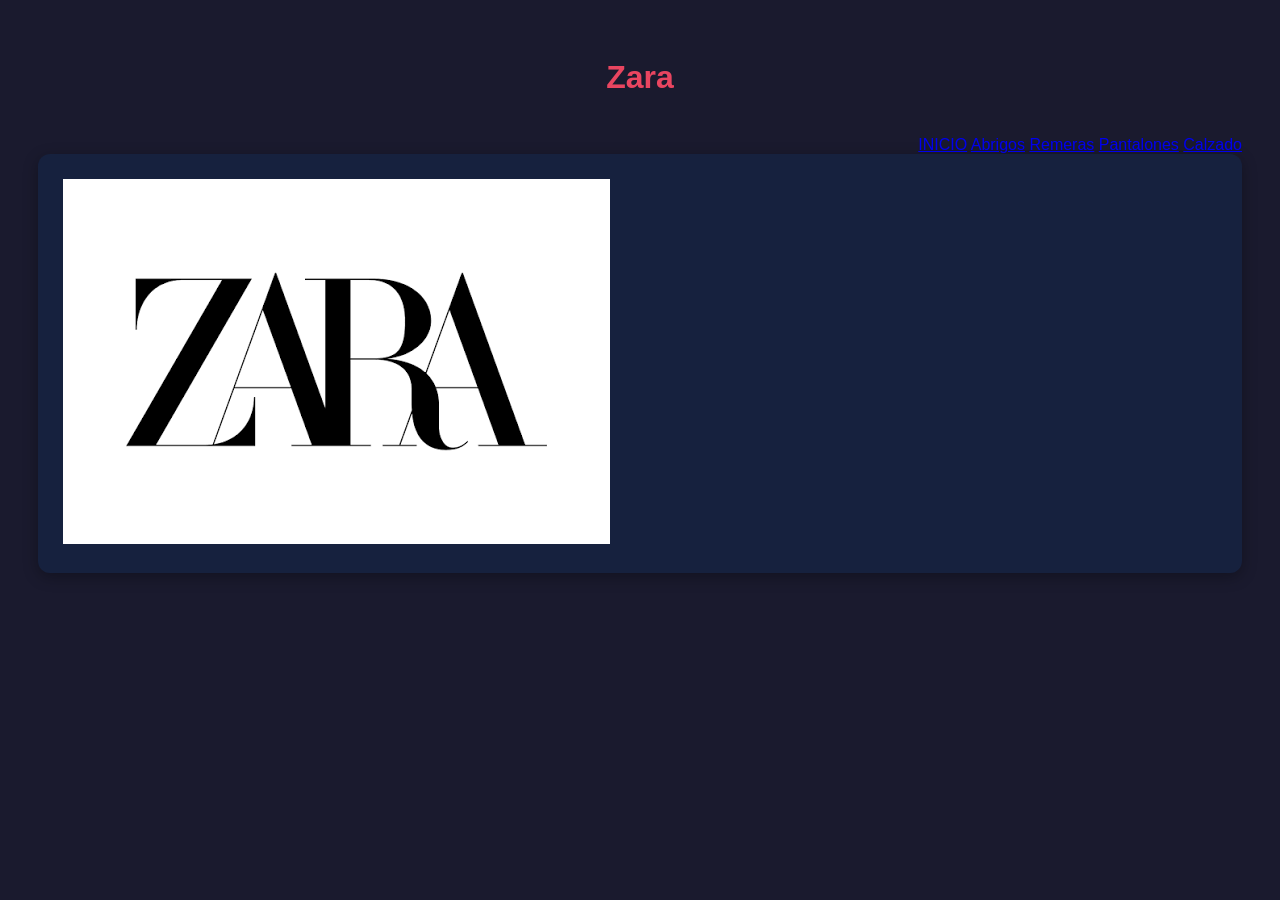
==== index.html @ 74ad04ce "primer commit" ====
<!DOCTYPE html>
<html lang="en">
<head>
    <meta charset="UTF-8">
    <meta name="viewport" content="width=device-width, initial-scale=1.0">
    <title>INICIO</title> 
    <link rel="stylesheet" href="styles.css" type="text/css">

</head>
<body>
    
    <header>
    <h1>Zara</h1>
         <nav>
           
            <a href="index.html">INICIO</a>
            <a href="pagina1.html">Abrigos</a>
            <a href="pagina2.html">Remeras</a>
            <a href="pagina3.html">Pantalones</a>
            <a href="pagina4.html">Calzado</a>
        </nav>
        </header>
  
        <section>
        <div class="flex-item">
            <div class="flex-item"><img src="zara.png" ></div>
        </div>
    </section>


    
</body>
</html>
---- styles.css ----
header {
font-size: 100%;
text-align: right;

}

.flex-item img{
     width: right;
    height: auto;
    margin-left: auto;
    margin-right: auto;
    }
.flex-item:hover {               
    transform: scale(1.02);  
   
}



h1
/*
 * ============================================================================
 *  styles.css — Hoja de estilos con Flexbox (comentada línea por línea)
 *  Cada propiedad tiene un comentario explicando qué hace.
 * ============================================================================
 */

/* ==================================================================
   RESET BÁSICO
   Elimina los márgenes y paddings por defecto del navegador,
   y unifica el modelo de caja para todos los elementos.
   ================================================================== */

* {                              /* Selector universal: afecta a TODOS los elementos */
    margin: 0;                   /* Elimina el margen externo por defecto */
    padding: 0;                  /* Elimina el padding interno por defecto */
    box-sizing: border-box;      /* Hace que width/height incluyan padding y border,
                                    así el tamaño total no se desborda */
}

/* ==================================================================
   ESTILOS DEL CUERPO (body)
   Define la apariencia general de la página.
   ================================================================== */

body {
    font-family: 'Segoe UI', Tahoma, Geneva, Verdana, sans-serif; /* Tipografía: prueba Segoe UI,
                                    si no está disponible usa Tahoma, Geneva, Verdana,
                                    y como último recurso cualquier sans-serif */
    background: #1a1a2e;         /* Fondo azul muy oscuro para toda la página */
    color: #eee;                 /* Color de texto: gris muy claro (#eeeeee) */
    padding: 30px;               /* Espacio interior de 30px en los 4 lados del body */
}

/* ==================================================================
   TÍTULOS
   ================================================================== */

h1 {
    text-align: center;          /* Centra el texto horizontalmente */
    margin-bottom: 40px;         /* Espacio debajo del h1 de 40px */
    color: #e94560;              /* Color rojo/rosado para que destaque */
}

h2 {
    margin-bottom: 15px;         /* Espacio debajo del h2 de 15px */
    color: #0f3460;              /* Color azul oscuro para contraste con las secciones */
    font-size: 1.2rem;           /* Tamaño de fuente: 1.2 veces el tamaño raíz (rem) */
}

/* ==================================================================
   SECCIONES
   Cada bloque de ejemplo está envuelto en un <section>.
   ================================================================== */

section {
    background: #16213e;         /* Fondo azul medio-oscuro para cada sección */
    border-radius: 12px;         /* Esquinas redondeadas con radio de 12px */
    padding: 25px;               /* Espacio interior de 25px en los 4 lados */
    margin-bottom: 35px;         /* Espacio debajo de cada sección: 35px */
    box-shadow: 0 4px 15px rgba(0, 0, 0, 0.3); /* Sombra: desplazamiento X=0, Y=4px,
                                    difuminado=15px, color negro con 30% de opacidad */
}

/* ==================================================================
   CONTENEDOR FLEX GENÉRICO (.flex-container)
   Esta clase convierte cualquier div en un contenedor flex.
   ================================================================== */

.flex-container {
    display: flex;               /* ACTIVA FLEXBOX: convierte este elemento en
                                    un contenedor flexible. Todos sus hijos directos
                                    se convierten automáticamente en "flex items" */
    gap: 10px;                   /* Espacio uniforme de 10px ENTRE los items flex,
                                    tanto horizontal como verticalmente (propiedad moderna) */
    background: #0f3460;         /* Fondo azul oscuro para visualizar el contenedor */
    border-radius: 8px;          /* Esquinas redondeadas de 8px */
    padding: 15px;               /* Espacio interior de 15px */
    min-height: 100px;           /* Altura mínima de 100px, crece si el contenido lo requiere */
}

/* ==================================================================
   ITEMS FLEX (.flex-item)
   Estilo base para todos los elementos dentro de un contenedor flex.
   ================================================================== */


.flex-item:hover {               /* Pseudoclase :hover — se activa al pasar el mouse */
    transform: scale(1.01);      /* Escala el item al 105% de su tamaño original,
                                    creando un efecto de "agrandamiento" sutil */
}

/* ==================================================================
   EJEMPLO 1 — flex-direction: row (POR DEFECTO)
   Los items se alinean horizontalmente de izquierda a derecha.
   ================================================================== */

#ejemplo1 {
    flex-direction: row;         /* Eje principal = horizontal →
                                    Los items se colocan uno al lado del otro,
                                    de izquierda a derecha (este es el valor por defecto) */
}

/* ==================================================================
   EJEMPLO 2 — flex-direction: column
   Los items se alinean verticalmente de arriba hacia abajo.
   ================================================================== */

#ejemplo2 {
    flex-direction: column;      /* Eje principal = vertical ↓
                                    Los items se apilan uno debajo del otro,
                                    de arriba hacia abajo */
}

/* ==================================================================
   EJEMPLO 3 — justify-content: space-between
   Distribuye los items con espacio entre ellos.
   ================================================================== */

#ejemplo3 {
    justify-content: space-between; /* Distribuye el espacio sobrante ENTRE los items:
                                       - El primer item pegado al inicio
                                       - El último item pegado al final
                                       - Espacio igual entre cada par de items */
}

/* ==================================================================
   EJEMPLO 4 — justify-content: center
   Centra los items horizontalmente dentro del contenedor.
   ================================================================== */

#ejemplo4 {
    justify-content: center;     /* Agrupa todos los items en el CENTRO del eje principal
                                    (horizontal por defecto), dejando espacio igual
                                    a izquierda y derecha */
}

/* ==================================================================
   EJEMPLO 5 — align-items: center
   Centra los items verticalmente en el eje cruzado.
   ================================================================== */

#ejemplo5 {
    align-items: center;         /* Alinea los items en el CENTRO del eje cruzado
                                    (vertical cuando flex-direction es row).
                                    Útil para centrar verticalmente contenido
                                    de distintas alturas */
    height: 150px;               /* Altura fija de 150px para que se note el centrado vertical */
}

/* ==================================================================
   EJEMPLO 6 — flex-wrap: wrap
   Permite que los items salten a la siguiente línea si no caben.
   ================================================================== */

#ejemplo6 {
    flex-wrap: wrap;             /* Si los items no caben en una sola línea,
                                    se mueven a la(s) siguiente(s) línea(s).
                                    Sin wrap, se encogerían o desbordarían */
}

#ejemplo6 .flex-item {
    flex: 0 0 calc(33.333% - 10px); /* Atajo flex: [flex-grow] [flex-shrink] [flex-basis]
                                       0 = no crece (no ocupa espacio extra)
                                       0 = no se encoge (mantiene su tamaño)
                                       calc(33.333% - 10px) = ancho base: un tercio del
                                       contenedor menos 10px para compensar el gap */
}

/* ==================================================================
   EJEMPLO 7 — flex-grow (crecimiento proporcional)
   Los items crecen para ocupar el espacio sobrante en proporción.
   ================================================================== */

#ejemplo7 .flex-item:nth-child(1) { /* Selecciona el PRIMER hijo .flex-item */
    flex: 1;                     /* Atajo para flex-grow: 1
                                    Ocupa 1 parte del espacio disponible */
}

#ejemplo7 .flex-item:nth-child(2) { /* Selecciona el SEGUNDO hijo .flex-item */
    flex: 2;                     /* Atajo para flex-grow: 2
                                    Ocupa 2 partes del espacio disponible
                                    → el doble que los items con flex: 1 */
}

#ejemplo7 .flex-item:nth-child(3) { /* Selecciona el TERCER hijo .flex-item */
    flex: 1;                     /* Ocupa 1 parte del espacio disponible,
                                    igual que el primer item */
}

/* ==================================================================
   EJEMPLO 8 — NAVBAR CON FLEXBOX
   Barra de navegación real usando flexbox.
   ================================================================== */

.navbar {
    display: flex;               /* Convierte la navbar en contenedor flex */
    justify-content: space-between; /* Logo a la izquierda, links a la derecha,
                                       espacio máximo entre ellos */
    align-items: center;         /* Centra verticalmente logo y links */
    background: #0f3460;         /* Fondo azul oscuro */
    border-radius: 8px;          /* Esquinas redondeadas */
    padding: 15px 25px;          /* 15px arriba/abajo, 25px izquierda/derecha */
}

.navbar .logo {
    font-size: 1.5rem;           /* Tamaño de fuente grande para el logo */
    font-weight: bold;           /* Negrita para que destaque */
    color: #e94560;              /* Color rojo/rosado del tema */
}

.navbar .nav-links {
    display: flex;               /* También convierte la lista de links en flex,
                                    así los <li> quedan en fila horizontal */
    gap: 25px;                   /* Espacio de 25px entre cada link */
    list-style: none;            /* Elimina los puntos/viñetas de la lista <ul> */
}

.navbar .nav-links a {
    color: #eee;                 /* Color de los links: gris claro */
    text-decoration: none;       /* Elimina el subrayado por defecto de los links */
    transition: color 0.2s;      /* Transición suave de 0.2s al cambiar de color */
}

.navbar .nav-links a:hover {     /* Al pasar el mouse sobre un link */
    color: #f7f3f4;              /* Cambia a rojo/rosado (efecto hover) */
}

/* ==================================================================
   EJEMPLO 9 — CARDS CON FLEXBOX
   Tarjetas responsivas que se adaptan al ancho disponible.
   ================================================================== */

.card-container {
    display: flex;               /* Contenedor flex para las cards */
    gap: 20px;                   /* Espacio de 20px entre cards */
    flex-wrap: wrap;             /* Si no caben, las cards saltan a la siguiente línea
                                    → diseño responsivo sin media queries */
}

.card {
    flex: 1 1 250px;             /* Atajo flex: [grow] [shrink] [basis]
                                    1 = puede crecer para ocupar espacio extra
                                    1 = puede encogerse si falta espacio
                                    250px = ancho base mínimo deseado */
    background: #0f3460;         /* Fondo azul oscuro para cada card */
    border-radius: 10px;         /* Esquinas redondeadas */
    overflow: hidden;            /* Oculta cualquier contenido que se salga del borde
                                    redondeado (útil con .card-img) */
    transition: transform 0.3s, box-shadow 0.3s; /* Transición suave para dos propiedades:
                                    transform y box-shadow, ambas en 0.3 segundos */
}

.card:hover {
    transform: translateY(-5px); /* Eleva la card 5px hacia arriba al pasar el mouse */
    box-shadow: 0 8px 25px rgba(233, 69, 96, 0.3); /* Sombra más pronunciada con
                                    tono rosado al 30% de opacidad */
}

.card-img {
    height: 140px;               /* Altura fija para la imagen decorativa */
    background: linear-gradient(135deg, #e94560, #0f3460); /* Degradado diagonal (135°):
                                    de rojo #e94560 a azul #0f3460 */
}

.card-body {
    padding: 20px;               /* Espacio interior de 20px para el contenido textual */
}

.card-body h3 {
    margin-bottom: 10px;         /* Espacio debajo del título de la card */
    color: #e94560;              /* Color rojo/rosado para el título */
}

.card-body p {
    font-size: 0.9rem;           /* Texto ligeramente más pequeño que el base */
    color: #ccc;                 /* Color gris medio para el párrafo */
    line-height: 1.5;            /* Altura de línea: 1.5 veces el tamaño de fuente,
                                    mejora la legibilidad del texto */
}

.card-body button {
    margin-top: 15px;            /* Espacio arriba del botón para separarlo del texto */
    background: #f3f2f2;         /* Fondo rojo/rosado */
    color: #fff;                 /* Texto blanco */
    border: none;                /* Sin borde */
    padding: 10px 20px;          /* 10px arriba/abajo, 20px izquierda/derecha */
    border-radius: 5px;          /* Esquinas ligeramente redondeadas */
    cursor: pointer;             /* Cambia el cursor a "manito" al pasar sobre el botón */
    font-weight: bold;           /* Texto en negrita */
    transition: background 0.2s; /* Transición suave de 0.2s para el color de fondo */
}

.card-body button:hover {
    background: #c73650;         /* Rojo más oscuro al pasar el mouse */
}

/* ==================================================================
   EJEMPLO 10 — CENTRADO PERFECTO
   Combina justify-content + align-items para centrar en ambos ejes.
   ================================================================== */

.centered-box {
    display: flex;               /* Activa flexbox en este contenedor */
    justify-content: center;     /* Centra horizontalmente (eje principal) */
    align-items: center;         /* Centra verticalmente (eje cruzado) */
    height: 200px;               /* Altura fija para que se aprecie el centrado vertical */
    background: #0f3460;         /* Fondo azul oscuro */
    border-radius: 8px;          /* Esquinas redondeadas */
}

.centered-content {
    background: #e94560;         /* Fondo rojo/rosado para el elemento centrado */
    padding: 30px 50px;          /* 30px arriba/abajo, 50px izquierda/derecha */
    border-radius: 8px;          /* Esquinas redondeadas */
    font-weight: bold;           /* Negrita */
    font-size: 1.2rem;           /* Tamaño de fuente grande */
}

/* ==================================================================
   ETIQUETAS DE PROPIEDAD (.prop-tag)
   Pequeñas etiquetas que muestran el nombre de cada propiedad CSS usada.
   ================================================================== */

.prop-tag {
    display: inline-block;       /* Se comporta como bloque pero en línea,
                                    permite aplicar padding y margin */
    background: #e94560;         /* Fondo rojo/rosado */
    color: #fff;                 /* Texto blanco */
    font-family: monospace;      /* Fuente monoespaciada (tipo código) */
    font-size: 0.85rem;          /* Tamaño ligeramente menor que el base */
    padding: 3px 8px;            /* 3px arriba/abajo, 8px izquierda/derecha */
    border-radius: 4px;          /* Esquinas redondeadas sutiles */
    margin-bottom: 10px;         /* Espacio debajo de la etiqueta */
}
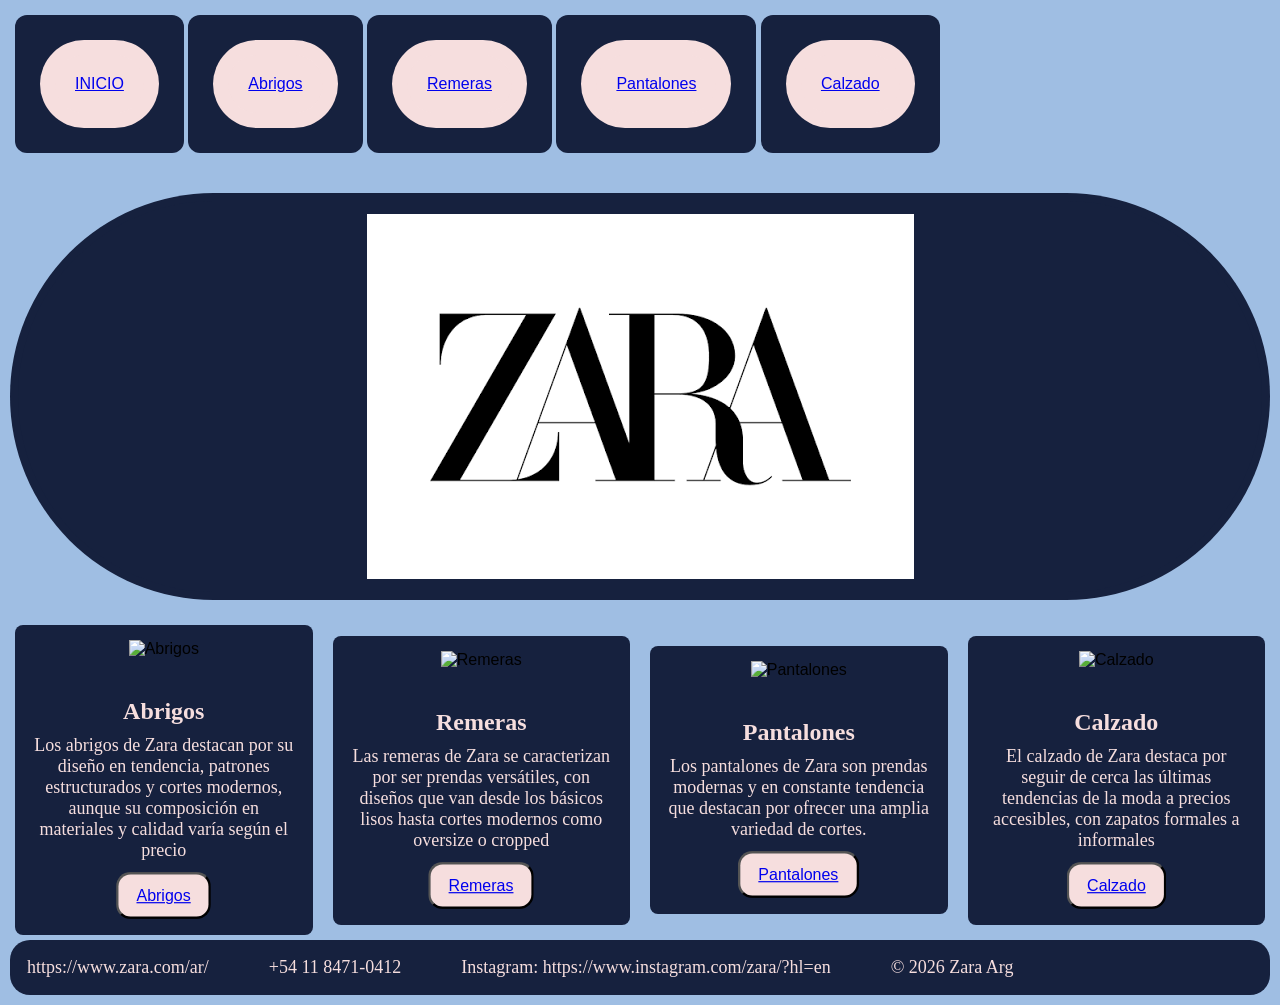
==== commit 832c6dc4: "trabajo" ====
--- a/index.html
+++ b/index.html
@@ -10,24 +10,106 @@
 <body>
     
     <header>
-    <h1>Zara</h1>
-         <nav>
-           
-            <a href="index.html">INICIO</a>
-            <a href="pagina1.html">Abrigos</a>
-            <a href="pagina2.html">Remeras</a>
-            <a href="pagina3.html">Pantalones</a>
-            <a href="pagina4.html">Calzado</a>
-        </nav>
-        </header>
-  
-        <section>
+   
+    <section>
         <div class="flex-item">
-            <div class="flex-item"><img src="zara.png" ></div>
+            <div class="flex-item">
+            <a href="index.html">INICIO</a></div>
         </div>
     </section>
 
 
+          <section>
+        <div class="flex-item">
+            <div class="flex-item">
+            <a href="pagina1.html">Abrigos</a></div>
+        </div>
+    </section>
+
+    <section>
+        <div class="flex-item">
+            <div class="flex-item">
+            <a href="pagina2.html">Remeras</a></div>
+        </div>
+    </section>
+
+    <section>
+        <div class="flex-item">
+            <div class="flex-item">
+            <a href="pagina3.html">Pantalones</a></div>
+        </div>
+    </section>
+
+    <section>
+        <div class="flex-item">
+            <div class="flex-item">
+            <a href="pagina4.html">Calzado</a></div>
+        </div>
+    </section>
+                </header>
+
+     
+        <div class="flex-img">
+            <div class="flex-img"><img src="zara.png" ></div>
+        </div>
+    
+
+
+<div class="contenedor-cajas">
+     <div class="cajas">
+        <div class="imagen-caja">
+        <img src="abrigos.jpeg" alt="Abrigos">
+        </div>
+        <div class="texto-cajas">
+            <h2>Abrigos</h2>
+        <p>Los abrigos de Zara destacan por su diseño en tendencia, patrones estructurados y cortes modernos, aunque su composición en materiales y calidad varía según el precio</p>
+        <button><a href="pagina1.html">Abrigos</a></button>
+        </div>
+    </div>
+
+<div class="cajas">
+        <div class="imagen-caja">
+        <img src="remeras.jpg" alt="Remeras">
+        </div>
+        <div class="texto-cajas">
+            <h3>Remeras</h3>
+        <p>Las remeras de Zara se caracterizan por ser prendas versátiles, con diseños que van desde los básicos lisos hasta cortes modernos como oversize o cropped</p>
+        <button><a href="pagina2.html">Remeras</a></button>
+        </div>
+    </div>
+
+<div class="cajas">
+        <div class="imagen-caja">
+        <img src="pantalon.jpg" alt="Pantalones">
+        </div>
+        <div class="texto-cajas">
+            <h4>Pantalones</h4>
+        <p> Los pantalones de Zara son prendas modernas y en constante tendencia que destacan por ofrecer una amplia variedad de cortes.</p>
+        <button><a href="pagina3.html">Pantalones</a></button>
+        </div>
+    </div>
+
+    <div class="cajas">
+        <div class="imagen-caja">
+        <img src="zapatosa.jpg" alt="Calzado">
+        </div>
+        <div class="texto-cajas">
+             <h5>Calzado</h5>
+        <p>El calzado de Zara destaca por seguir de cerca las últimas tendencias de la moda a precios accesibles, con zapatos formales a informales</p>
+        <button><a href="pagina4.html">Calzado</a></button>
+        </div>
+    </div>
+</div>
+    
+ <div class="contenedor2" 
+  class="contenedor-cajas2">
+    <div class="item-caja">https://www.zara.com/ar/</div>
+             <div class="item-caja">+54 11 8471-0412</div>
+            <div class="item-caja">Instagram: https://www.instagram.com/zara/?hl=en</div>
+     <div class="item-caja">© 2026 Zara Arg</div> 
+            </div>
+</div>
+
     
 </body>
 </html>
--- a/styles.css
+++ b/styles.css
@@ -1,355 +1,139 @@
-header {
-font-size: 100%;
-text-align: right;
-
+* {
+    box-sizing: border-box;
+    margin: 0;
+    padding: 5px;
+}
+.flex-item:hover {             
+    transform: scale(1.09);
+}
+section {
+    background:#16213e;
+    border-radius: 12px;
+    padding: 25px;
+    margin-bottom: 35px;
+    display: inline-block;
+   }
+.flex-item { 
+    background-color: #f6dede;
+    padding: 15px;
+justify-content: center;
+display: flex;
+    align-items: center;
+    border-radius: 11111111111px;
+    
+    
+}
+.flex-img { 
+    background-color: #16213e;
+    padding: 8px;
+     display: flex;      
+justify-content: center;     
+    align-items: center;   
+    width: 100%; 
+    border-radius: 11111111111px; 
 }
 
-.flex-item img{
-     width: right;
-    height: auto;
-    margin-left: auto;
-    margin-right: auto;
-    }
-.flex-item:hover {               
-    transform: scale(1.02);  
+body{ 
+    background-color: #9fbee3;
+    font-family: Arial, sans-serif;
+   
+    
+}
+
+.contenedor-cajas {
+    display: flex;
+    justify-content: center;
+    align-items: center;
+    gap: 20px; 
+    margin-top: 20px;
+    
+}
+.cajas {
+    
+    flex: 300px;
+    background:#16213e;
+    border-radius: 8px;
+    overflow: hidden;   
+}
+h2{ 
+    text-align: center;
+    color: #f6dede;
+    font-size: 24px;
+    margin-top: 10px;
+}
+.texto-cajas{
+     text-align: center;
+    color: #f6dede;
+    font-size: 18px;
+ margin-top: 10px;
+    font-family: times new roman;
+}
+.imagen-caja {
+     display: flex;      
+justify-content: center;     
+    align-items: center; 
+    overflow: hidden;
+}
+h3{ 
+    text-align: center;
+  color: #f6dede;
+    font-size: 24px;
+    margin-top: 10px;
+}
+h4{ 
+    text-align: center;
+    color: #f6dede;
+    font-size: 24px;
+ margin-top: 10px;
+}
+h5{ 
+    text-align: center;
+ color: #f6dede;
+    font-size: 24px;
+    margin-top: 10px;
+}
+h6{ 
+    text-align: center;
+  color: #f6dede;
+    font-size: 24px;
+    margin-top: 10px;
+}
+.texto-cajas button{
+    display: block;
+    margin: 10px auto;
+padding: 10px;
+     background-color: #f6dede;
+color: #16213e;
+    border-radius: 12px;
+     transform: scale(1.20);
    
 }
+    
+.texto-cajas button:hover{
+    
+  transform: scale(1.39); 
 
-
-
-h1
-/*
- * ============================================================================
- *  styles.css — Hoja de estilos con Flexbox (comentada línea por línea)
- *  Cada propiedad tiene un comentario explicando qué hace.
- * ============================================================================
- */
-
-/* ==================================================================
-   RESET BÁSICO
-   Elimina los márgenes y paddings por defecto del navegador,
-   y unifica el modelo de caja para todos los elementos.
-   ================================================================== */
-
-* {                              /* Selector universal: afecta a TODOS los elementos */
-    margin: 0;                   /* Elimina el margen externo por defecto */
-    padding: 0;                  /* Elimina el padding interno por defecto */
-    box-sizing: border-box;      /* Hace que width/height incluyan padding y border,
-                                    así el tamaño total no se desborda */
+  }
+.contenedor2 {
+      display: flex;              
+    gap: 50px;                   
+    background: #16213e;        
+    border-radius: 20px;          
+    padding: 12px;              
+         
+    
 }
-
-/* ==================================================================
-   ESTILOS DEL CUERPO (body)
-   Define la apariencia general de la página.
-   ================================================================== */
-
-body {
-    font-family: 'Segoe UI', Tahoma, Geneva, Verdana, sans-serif; /* Tipografía: prueba Segoe UI,
-                                    si no está disponible usa Tahoma, Geneva, Verdana,
-                                    y como último recurso cualquier sans-serif */
-    background: #1a1a2e;         /* Fondo azul muy oscuro para toda la página */
-    color: #eee;                 /* Color de texto: gris muy claro (#eeeeee) */
-    padding: 30px;               /* Espacio interior de 30px en los 4 lados del body */
+.cajas-contenedor2 {
+    display: flex;                             
+    background: rgb(154, 182, 209);         
+    border-radius: 20px;          
+    padding: 20px;              
+    
+    
 }
-
-/* ==================================================================
-   TÍTULOS
-   ================================================================== */
-
-h1 {
-    text-align: center;          /* Centra el texto horizontalmente */
-    margin-bottom: 40px;         /* Espacio debajo del h1 de 40px */
-    color: #e94560;              /* Color rojo/rosado para que destaque */
-}
-
-h2 {
-    margin-bottom: 15px;         /* Espacio debajo del h2 de 15px */
-    color: #0f3460;              /* Color azul oscuro para contraste con las secciones */
-    font-size: 1.2rem;           /* Tamaño de fuente: 1.2 veces el tamaño raíz (rem) */
-}
-
-/* ==================================================================
-   SECCIONES
-   Cada bloque de ejemplo está envuelto en un <section>.
-   ================================================================== */
-
-section {
-    background: #16213e;         /* Fondo azul medio-oscuro para cada sección */
-    border-radius: 12px;         /* Esquinas redondeadas con radio de 12px */
-    padding: 25px;               /* Espacio interior de 25px en los 4 lados */
-    margin-bottom: 35px;         /* Espacio debajo de cada sección: 35px */
-    box-shadow: 0 4px 15px rgba(0, 0, 0, 0.3); /* Sombra: desplazamiento X=0, Y=4px,
-                                    difuminado=15px, color negro con 30% de opacidad */
-}
-
-/* ==================================================================
-   CONTENEDOR FLEX GENÉRICO (.flex-container)
-   Esta clase convierte cualquier div en un contenedor flex.
-   ================================================================== */
-
-.flex-container {
-    display: flex;               /* ACTIVA FLEXBOX: convierte este elemento en
-                                    un contenedor flexible. Todos sus hijos directos
-                                    se convierten automáticamente en "flex items" */
-    gap: 10px;                   /* Espacio uniforme de 10px ENTRE los items flex,
-                                    tanto horizontal como verticalmente (propiedad moderna) */
-    background: #0f3460;         /* Fondo azul oscuro para visualizar el contenedor */
-    border-radius: 8px;          /* Esquinas redondeadas de 8px */
-    padding: 15px;               /* Espacio interior de 15px */
-    min-height: 100px;           /* Altura mínima de 100px, crece si el contenido lo requiere */
-}
-
-/* ==================================================================
-   ITEMS FLEX (.flex-item)
-   Estilo base para todos los elementos dentro de un contenedor flex.
-   ================================================================== */
-
-
-.flex-item:hover {               /* Pseudoclase :hover — se activa al pasar el mouse */
-    transform: scale(1.01);      /* Escala el item al 105% de su tamaño original,
-                                    creando un efecto de "agrandamiento" sutil */
-}
-
-/* ==================================================================
-   EJEMPLO 1 — flex-direction: row (POR DEFECTO)
-   Los items se alinean horizontalmente de izquierda a derecha.
-   ================================================================== */
-
-#ejemplo1 {
-    flex-direction: row;         /* Eje principal = horizontal →
-                                    Los items se colocan uno al lado del otro,
-                                    de izquierda a derecha (este es el valor por defecto) */
-}
-
-/* ==================================================================
-   EJEMPLO 2 — flex-direction: column
-   Los items se alinean verticalmente de arriba hacia abajo.
-   ================================================================== */
-
-#ejemplo2 {
-    flex-direction: column;      /* Eje principal = vertical ↓
-                                    Los items se apilan uno debajo del otro,
-                                    de arriba hacia abajo */
-}
-
-/* ==================================================================
-   EJEMPLO 3 — justify-content: space-between
-   Distribuye los items con espacio entre ellos.
-   ================================================================== */
-
-#ejemplo3 {
-    justify-content: space-between; /* Distribuye el espacio sobrante ENTRE los items:
-                                       - El primer item pegado al inicio
-                                       - El último item pegado al final
-                                       - Espacio igual entre cada par de items */
-}
-
-/* ==================================================================
-   EJEMPLO 4 — justify-content: center
-   Centra los items horizontalmente dentro del contenedor.
-   ================================================================== */
-
-#ejemplo4 {
-    justify-content: center;     /* Agrupa todos los items en el CENTRO del eje principal
-                                    (horizontal por defecto), dejando espacio igual
-                                    a izquierda y derecha */
-}
-
-/* ==================================================================
-   EJEMPLO 5 — align-items: center
-   Centra los items verticalmente en el eje cruzado.
-   ================================================================== */
-
-#ejemplo5 {
-    align-items: center;         /* Alinea los items en el CENTRO del eje cruzado
-                                    (vertical cuando flex-direction es row).
-                                    Útil para centrar verticalmente contenido
-                                    de distintas alturas */
-    height: 150px;               /* Altura fija de 150px para que se note el centrado vertical */
-}
-
-/* ==================================================================
-   EJEMPLO 6 — flex-wrap: wrap
-   Permite que los items salten a la siguiente línea si no caben.
-   ================================================================== */
-
-#ejemplo6 {
-    flex-wrap: wrap;             /* Si los items no caben en una sola línea,
-                                    se mueven a la(s) siguiente(s) línea(s).
-                                    Sin wrap, se encogerían o desbordarían */
-}
-
-#ejemplo6 .flex-item {
-    flex: 0 0 calc(33.333% - 10px); /* Atajo flex: [flex-grow] [flex-shrink] [flex-basis]
-                                       0 = no crece (no ocupa espacio extra)
-                                       0 = no se encoge (mantiene su tamaño)
-                                       calc(33.333% - 10px) = ancho base: un tercio del
-                                       contenedor menos 10px para compensar el gap */
-}
-
-/* ==================================================================
-   EJEMPLO 7 — flex-grow (crecimiento proporcional)
-   Los items crecen para ocupar el espacio sobrante en proporción.
-   ================================================================== */
-
-#ejemplo7 .flex-item:nth-child(1) { /* Selecciona el PRIMER hijo .flex-item */
-    flex: 1;                     /* Atajo para flex-grow: 1
-                                    Ocupa 1 parte del espacio disponible */
-}
-
-#ejemplo7 .flex-item:nth-child(2) { /* Selecciona el SEGUNDO hijo .flex-item */
-    flex: 2;                     /* Atajo para flex-grow: 2
-                                    Ocupa 2 partes del espacio disponible
-                                    → el doble que los items con flex: 1 */
-}
-
-#ejemplo7 .flex-item:nth-child(3) { /* Selecciona el TERCER hijo .flex-item */
-    flex: 1;                     /* Ocupa 1 parte del espacio disponible,
-                                    igual que el primer item */
-}
-
-/* ==================================================================
-   EJEMPLO 8 — NAVBAR CON FLEXBOX
-   Barra de navegación real usando flexbox.
-   ================================================================== */
-
-.navbar {
-    display: flex;               /* Convierte la navbar en contenedor flex */
-    justify-content: space-between; /* Logo a la izquierda, links a la derecha,
-                                       espacio máximo entre ellos */
-    align-items: center;         /* Centra verticalmente logo y links */
-    background: #0f3460;         /* Fondo azul oscuro */
-    border-radius: 8px;          /* Esquinas redondeadas */
-    padding: 15px 25px;          /* 15px arriba/abajo, 25px izquierda/derecha */
-}
-
-.navbar .logo {
-    font-size: 1.5rem;           /* Tamaño de fuente grande para el logo */
-    font-weight: bold;           /* Negrita para que destaque */
-    color: #e94560;              /* Color rojo/rosado del tema */
-}
-
-.navbar .nav-links {
-    display: flex;               /* También convierte la lista de links en flex,
-                                    así los <li> quedan en fila horizontal */
-    gap: 25px;                   /* Espacio de 25px entre cada link */
-    list-style: none;            /* Elimina los puntos/viñetas de la lista <ul> */
-}
-
-.navbar .nav-links a {
-    color: #eee;                 /* Color de los links: gris claro */
-    text-decoration: none;       /* Elimina el subrayado por defecto de los links */
-    transition: color 0.2s;      /* Transición suave de 0.2s al cambiar de color */
-}
-
-.navbar .nav-links a:hover {     /* Al pasar el mouse sobre un link */
-    color: #f7f3f4;              /* Cambia a rojo/rosado (efecto hover) */
-}
-
-/* ==================================================================
-   EJEMPLO 9 — CARDS CON FLEXBOX
-   Tarjetas responsivas que se adaptan al ancho disponible.
-   ================================================================== */
-
-.card-container {
-    display: flex;               /* Contenedor flex para las cards */
-    gap: 20px;                   /* Espacio de 20px entre cards */
-    flex-wrap: wrap;             /* Si no caben, las cards saltan a la siguiente línea
-                                    → diseño responsivo sin media queries */
-}
-
-.card {
-    flex: 1 1 250px;             /* Atajo flex: [grow] [shrink] [basis]
-                                    1 = puede crecer para ocupar espacio extra
-                                    1 = puede encogerse si falta espacio
-                                    250px = ancho base mínimo deseado */
-    background: #0f3460;         /* Fondo azul oscuro para cada card */
-    border-radius: 10px;         /* Esquinas redondeadas */
-    overflow: hidden;            /* Oculta cualquier contenido que se salga del borde
-                                    redondeado (útil con .card-img) */
-    transition: transform 0.3s, box-shadow 0.3s; /* Transición suave para dos propiedades:
-                                    transform y box-shadow, ambas en 0.3 segundos */
-}
-
-.card:hover {
-    transform: translateY(-5px); /* Eleva la card 5px hacia arriba al pasar el mouse */
-    box-shadow: 0 8px 25px rgba(233, 69, 96, 0.3); /* Sombra más pronunciada con
-                                    tono rosado al 30% de opacidad */
-}
-
-.card-img {
-    height: 140px;               /* Altura fija para la imagen decorativa */
-    background: linear-gradient(135deg, #e94560, #0f3460); /* Degradado diagonal (135°):
-                                    de rojo #e94560 a azul #0f3460 */
-}
-
-.card-body {
-    padding: 20px;               /* Espacio interior de 20px para el contenido textual */
-}
-
-.card-body h3 {
-    margin-bottom: 10px;         /* Espacio debajo del título de la card */
-    color: #e94560;              /* Color rojo/rosado para el título */
-}
-
-.card-body p {
-    font-size: 0.9rem;           /* Texto ligeramente más pequeño que el base */
-    color: #ccc;                 /* Color gris medio para el párrafo */
-    line-height: 1.5;            /* Altura de línea: 1.5 veces el tamaño de fuente,
-                                    mejora la legibilidad del texto */
-}
-
-.card-body button {
-    margin-top: 15px;            /* Espacio arriba del botón para separarlo del texto */
-    background: #f3f2f2;         /* Fondo rojo/rosado */
-    color: #fff;                 /* Texto blanco */
-    border: none;                /* Sin borde */
-    padding: 10px 20px;          /* 10px arriba/abajo, 20px izquierda/derecha */
-    border-radius: 5px;          /* Esquinas ligeramente redondeadas */
-    cursor: pointer;             /* Cambia el cursor a "manito" al pasar sobre el botón */
-    font-weight: bold;           /* Texto en negrita */
-    transition: background 0.2s; /* Transición suave de 0.2s para el color de fondo */
-}
-
-.card-body button:hover {
-    background: #c73650;         /* Rojo más oscuro al pasar el mouse */
-}
-
-/* ==================================================================
-   EJEMPLO 10 — CENTRADO PERFECTO
-   Combina justify-content + align-items para centrar en ambos ejes.
-   ================================================================== */
-
-.centered-box {
-    display: flex;               /* Activa flexbox en este contenedor */
-    justify-content: center;     /* Centra horizontalmente (eje principal) */
-    align-items: center;         /* Centra verticalmente (eje cruzado) */
-    height: 200px;               /* Altura fija para que se aprecie el centrado vertical */
-    background: #0f3460;         /* Fondo azul oscuro */
-    border-radius: 8px;          /* Esquinas redondeadas */
-}
-
-.centered-content {
-    background: #e94560;         /* Fondo rojo/rosado para el elemento centrado */
-    padding: 30px 50px;          /* 30px arriba/abajo, 50px izquierda/derecha */
-    border-radius: 8px;          /* Esquinas redondeadas */
-    font-weight: bold;           /* Negrita */
-    font-size: 1.2rem;           /* Tamaño de fuente grande */
-}
-
-/* ==================================================================
-   ETIQUETAS DE PROPIEDAD (.prop-tag)
-   Pequeñas etiquetas que muestran el nombre de cada propiedad CSS usada.
-   ================================================================== */
-
-.prop-tag {
-    display: inline-block;       /* Se comporta como bloque pero en línea,
-                                    permite aplicar padding y margin */
-    background: #e94560;         /* Fondo rojo/rosado */
-    color: #fff;                 /* Texto blanco */
-    font-family: monospace;      /* Fuente monoespaciada (tipo código) */
-    font-size: 0.85rem;          /* Tamaño ligeramente menor que el base */
-    padding: 3px 8px;            /* 3px arriba/abajo, 8px izquierda/derecha */
-    border-radius: 4px;          /* Esquinas redondeadas sutiles */
-    margin-bottom: 10px;         /* Espacio debajo de la etiqueta */
+.item-caja {                  
+    text-align: center;         
+    color: #f6dede;
+    font-size: 18px;
+    font-family: times new roman;
 }
